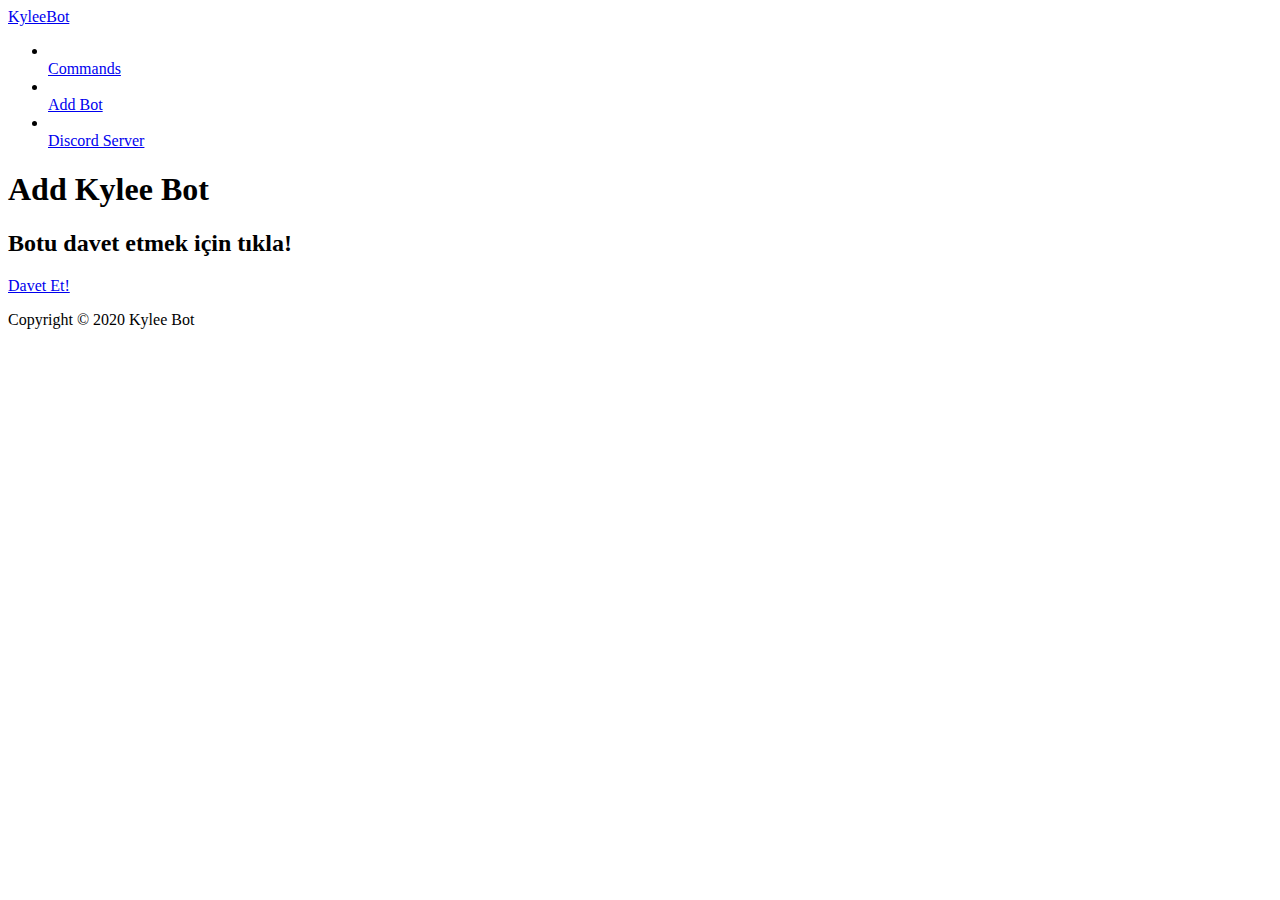
==== add-bot.html @ 22714478 "😬🚩 Checkpoint" ====
<!DOCTYPE html>

<html lang="tr">
  
<head>
    
<meta charset="UTF-8" />
    
<meta name="viewport" content="width=device-width, initial-scale=1.0" />
    
<link href="https://fonts.googleapis.com/css2?family=Oregano&display=swap" rel="stylesheet"/>
<link href="https://fonts.googleapis.com/css2?family=Orbitron&family=Oregano&display=swap" rel="stylesheet"/>
<link href="https://fonts.googleapis.com/css2?family=Raleway:wght@600;700&display=swap" rel="stylesheet"/>
<link href="https://fonts.googleapis.com/css2?family=Lato&display=swap" rel="stylesheet"/>
  
<link rel="stylesheet" href="reset.css" />
<link rel="stylesheet" href="style.css" />
  
<title>Kylee Bot</title>
  
</head>

<body>
  
<header class="head">
  
<div class="head__wrapper">
      
<a href="index.html" class="logo">
        
<div class="logo__full">
          
<span class="logo__1">Kylee</span><span class="logo__2">Bot</span>
        
</div>
  
</a>

<nav class="navigation">
  
<ul class="navigation__list">
  
<li class="navigation__list navigation__list--item"></li>
<a class="navigation__list--link" href="commands.html">Commands</a>
  
<li class="navigation__list navigation__list--item"></li>
<a class="navigation__list--link" href="add-bot.html">Add Bot</a>  
  
<li class="navigation__list navigation__list--item"></li>
<a class="navigation__list--link" href="support-server.html">Discord Server</a>
  
</ul>
  
</nav>
  
</div>
  
</header>

<main class="main-404">
  
<div class="main-404__content">
  
<header>
  
<h1 class="title title-404">Add <span class="title__huj title__huj-404">Kylee</span> Bot</h1>

</header>
        
<article> 
  
<h2 class="description description-404">Botu davet etmek için tıkla!</h2>

</article>

<a href="https://discord.com/oauth2/authorize?client_id=751481938920996944&permissions=8&scope=bot" class="cta-404">
  
<p class="cta__link">Davet Et!</p>
  
</a>
        
</div>
      
</main>

<footer class="footer">Copyright © 2020 Kylee Bot</footer>

</body>

</html>
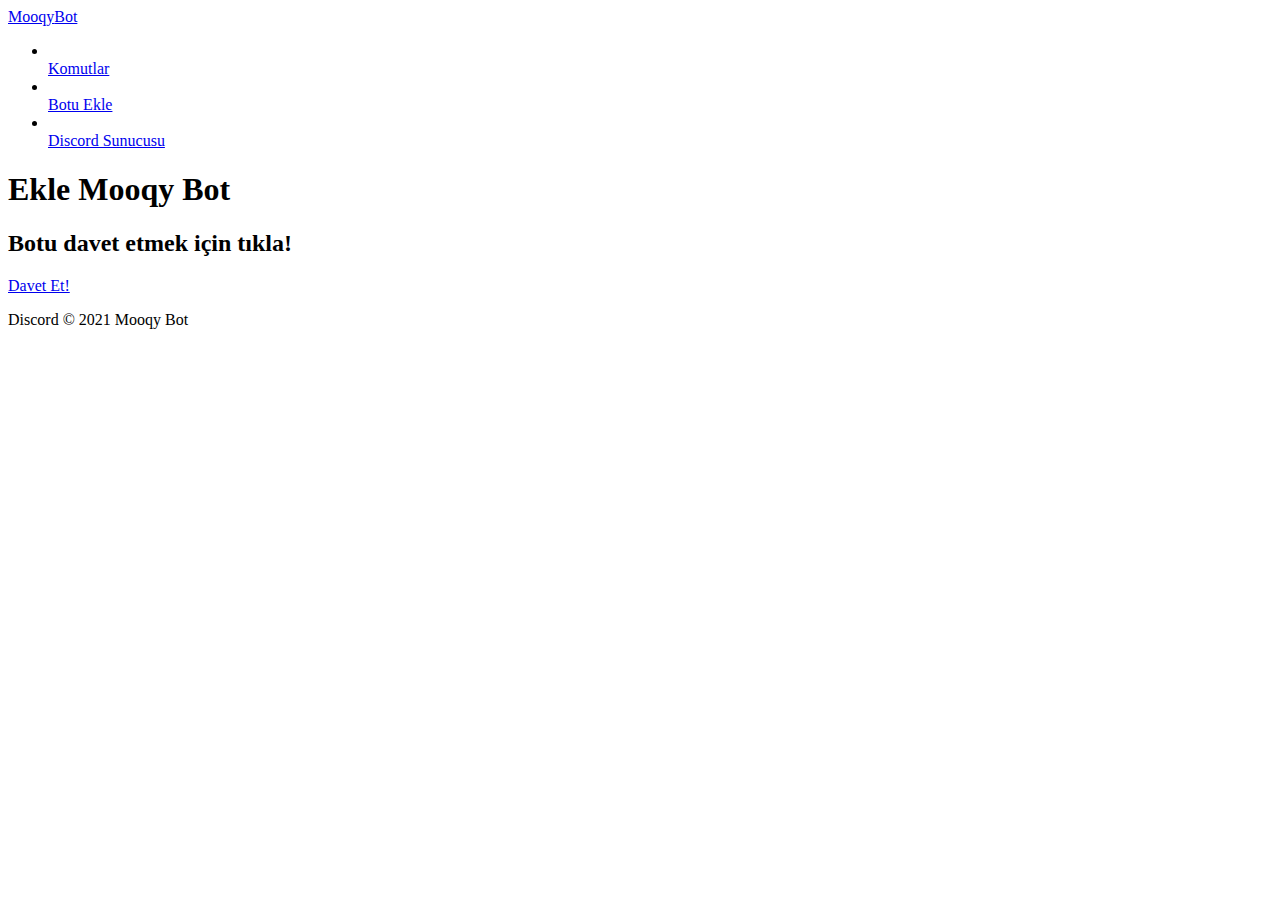
==== commit 0225393b: "🚌🚒 Checkpoint ./commands.html:42186674/873 ./index.html:42186674/64 ./add-bot.html:42186674/305 ./su" ====
--- a/add-bot.html
+++ b/add-bot.html
@@ -16,7 +16,7 @@
 <link rel="stylesheet" href="reset.css" />
 <link rel="stylesheet" href="style.css" />
   
-<title>Kylee Bot</title>
+<title>Mooqy Bot</title>
   
 </head>
 
@@ -30,7 +30,7 @@
         
 <div class="logo__full">
           
-<span class="logo__1">Kylee</span><span class="logo__2">Bot</span>
+<span class="logo__1">Mooqy</span><span class="logo__2">Bot</span>
         
 </div>
   
@@ -41,13 +41,13 @@
 <ul class="navigation__list">
   
 <li class="navigation__list navigation__list--item"></li>
-<a class="navigation__list--link" href="commands.html">Commands</a>
+<a class="navigation__list--link" href="commands.html">Komutlar</a>
   
 <li class="navigation__list navigation__list--item"></li>
-<a class="navigation__list--link" href="add-bot.html">Add Bot</a>  
+<a class="navigation__list--link" href="add-bot.html">Botu Ekle</a>  
   
 <li class="navigation__list navigation__list--item"></li>
-<a class="navigation__list--link" href="support-server.html">Discord Server</a>
+<a class="navigation__list--link" href="support-server.html">Discord Sunucusu</a>
   
 </ul>
   
@@ -63,7 +63,7 @@
   
 <header>
   
-<h1 class="title title-404">Add <span class="title__huj title__huj-404">Kylee</span> Bot</h1>
+<h1 class="title title-404">Ekle <span class="title__huj title__huj-404">Mooqy</span> Bot</h1>
 
 </header>
         
@@ -73,7 +73,7 @@
 
 </article>
 
-<a href="https://discord.com/oauth2/authorize?client_id=751481938920996944&permissions=8&scope=bot" class="cta-404">
+<a href="https://discord.com/api/oauth2/authorize?client_id=933038842783617144&permissions=8&scope=bot" class="cta-404">
   
 <p class="cta__link">Davet Et!</p>
   
@@ -83,7 +83,7 @@
       
 </main>
 
-<footer class="footer">Copyright © 2020 Kylee Bot</footer>
+<footer class="footer">Discord © 2021 Mooqy Bot</footer>
 
 </body>
 
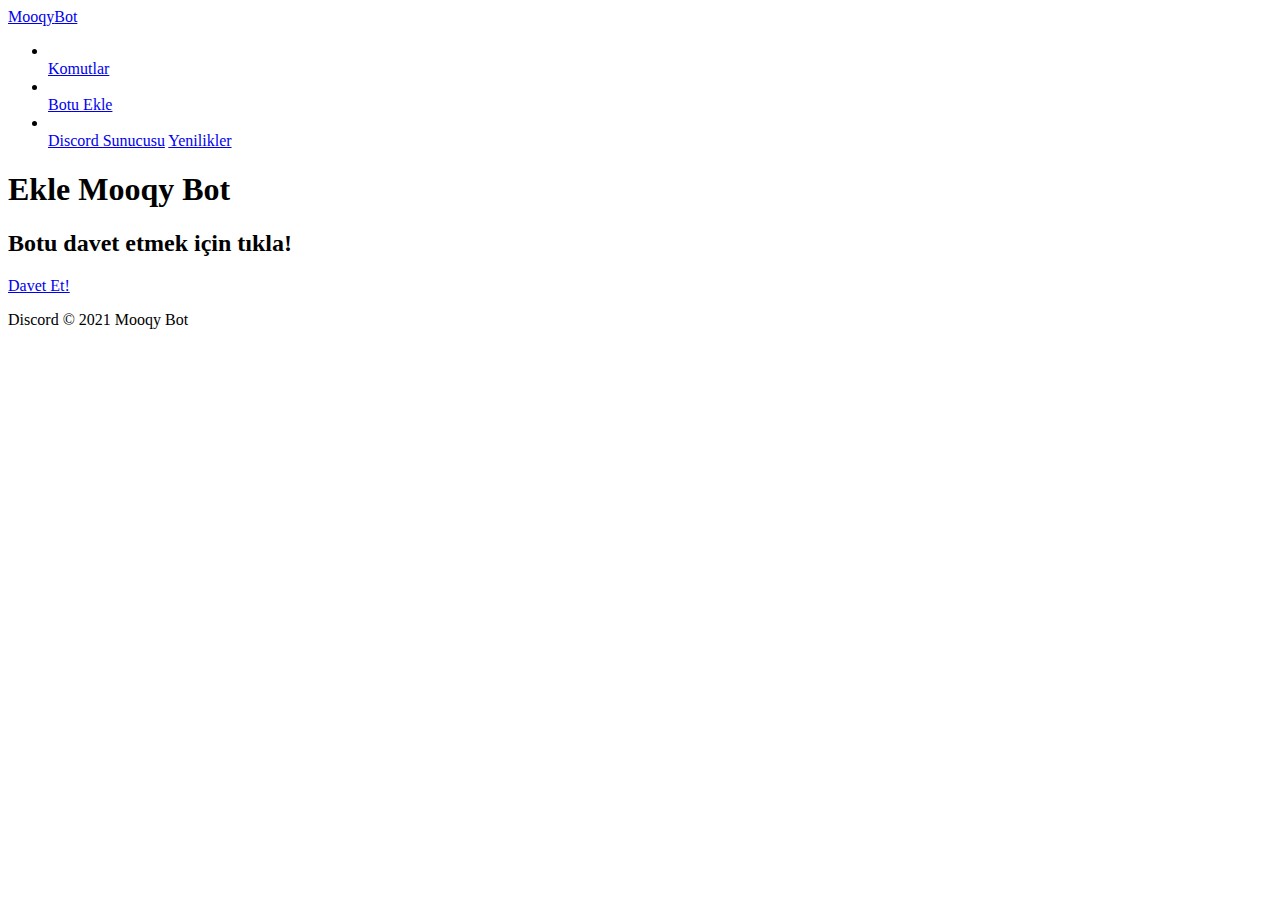
==== commit bec5e88a: "💪🌂 Checkpoint ./index.html:42186674/6 ./commands.html:42186674/81 ./support-server.html:42186674/79 " ====
--- a/add-bot.html
+++ b/add-bot.html
@@ -49,6 +49,7 @@
 <li class="navigation__list navigation__list--item"></li>
 <a class="navigation__list--link" href="support-server.html">Discord Sunucusu</a>
   
+<a class="navigation__list--link" href="yenilikler.html">Yenilikler</a>
 </ul>
   
 </nav>
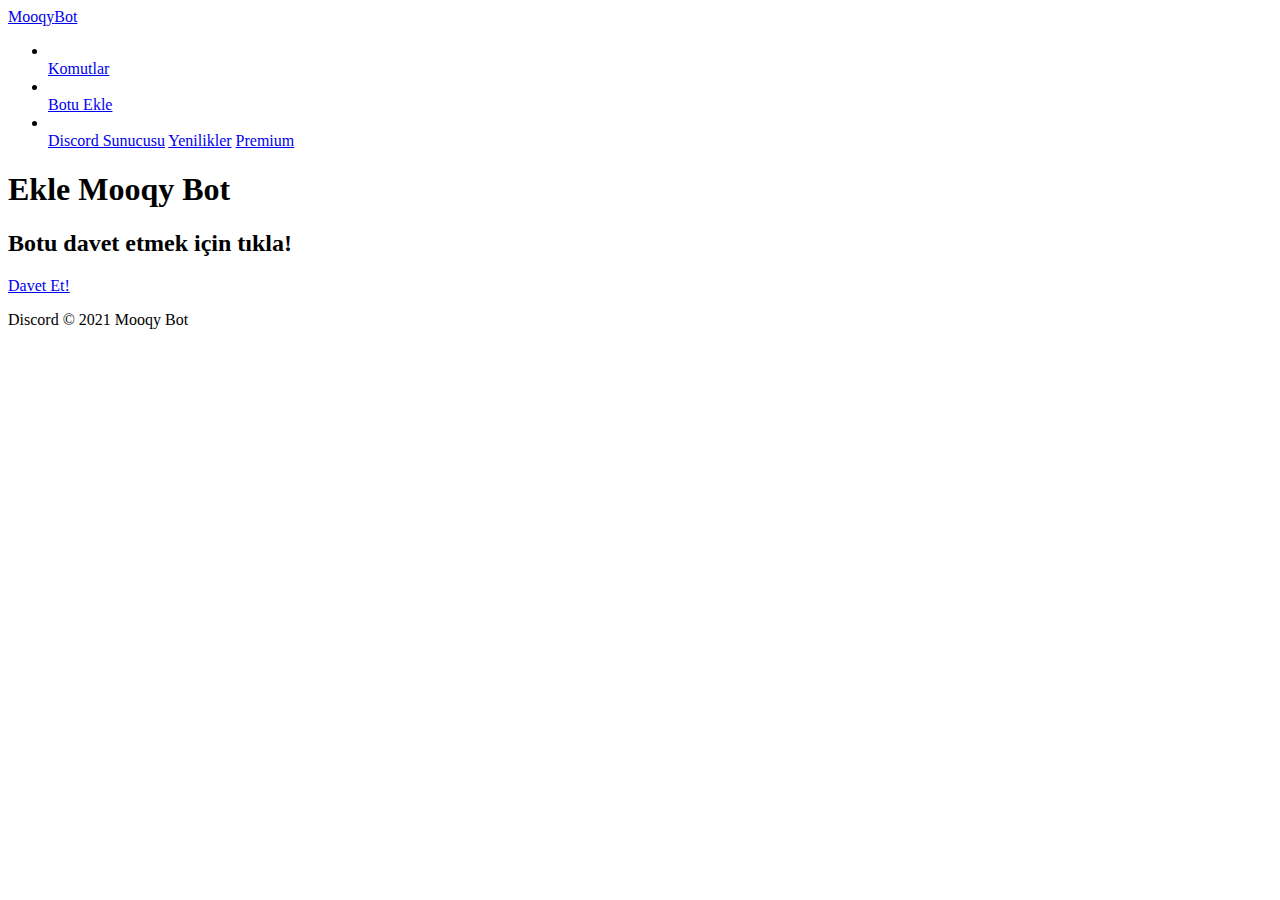
==== commit d3db5879: "🏢💫 Checkpoint ./fiyatlar.html:42186674/21072 ./nasilalinir.html:42186674/73 ./index.html:42186674/73" ====
--- a/add-bot.html
+++ b/add-bot.html
@@ -50,6 +50,8 @@
 <a class="navigation__list--link" href="support-server.html">Discord Sunucusu</a>
   
 <a class="navigation__list--link" href="yenilikler.html">Yenilikler</a>
+  
+<a class="navigation__list--link" href="premium.html">Premium</a>
 </ul>
   
 </nav>
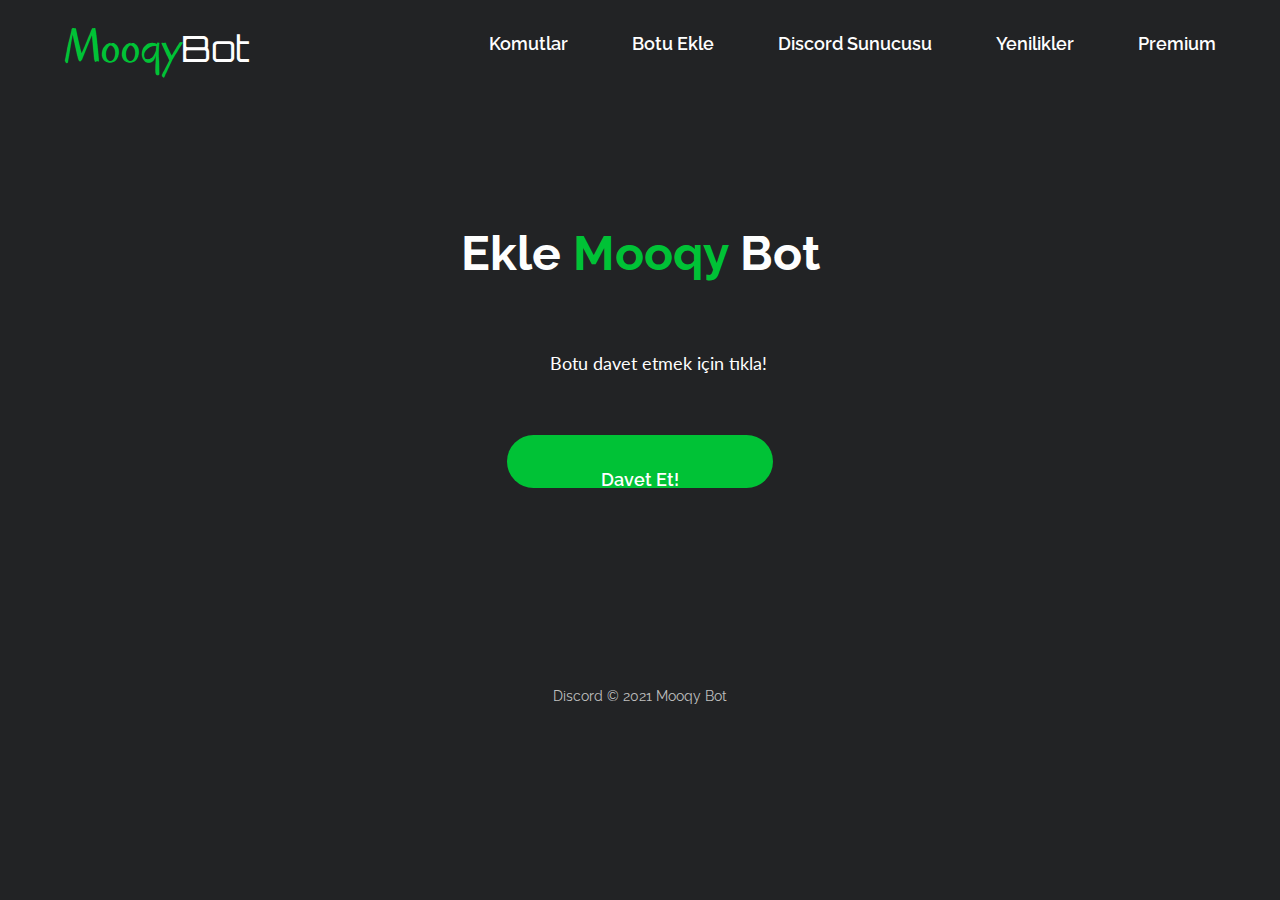
==== commit 402f2d44: "🙏🐪 Checkpoint ./premium.html:42186674/873 ./index.html:42186674/440 ./p-bilgi.html:42186674/445 ./co" ====
--- a/add-bot.html
+++ b/add-bot.html
@@ -17,6 +17,21 @@
 <link rel="stylesheet" href="style.css" />
   
 <title>Mooqy Bot</title>
+  
+    <!--Start of Tawk.to Script-->
+<script type="text/javascript">
+var Tawk_API=Tawk_API||{}, Tawk_LoadStart=new Date();
+(function(){
+var s1=document.createElement("script"),s0=document.getElementsByTagName("script")[0];
+s1.async=true;
+s1.src='https://embed.tawk.to/6223b72b1ffac05b1d7d21d7/1ftdo70p5';
+s1.charset='UTF-8';
+s1.setAttribute('crossorigin','*');
+s0.parentNode.insertBefore(s1,s0);
+})();
+</script>
+<!--End of Tawk.to Script-->
+  
   
 </head>
 
--- a/style.css
+++ b/style.css
@@ -0,0 +1,354 @@
+body {
+  background-color: #222325;
+  max-height: 100%;
+  margin: 0px 64px;
+  display: flex;
+  flex-direction: column;
+  align-content: center;
+}
+
+.cta {
+  margin-top: 48px;
+  background-color: #00c236;
+  border-radius: 64px;
+  display: flex;
+  justify-content: center;
+  padding: 16px 24px;
+  text-decoration: none;
+  width: 111px;
+  height: 21px;
+  /*box-shadow: 0px 0.913195px 2.21381px rgba(0, 194, 54, 0.0196802), 
+        0px 2.19453px 5.32008px rgba(0, 194, 54, 0.0282725), 
+        0px 4.13211px 10.0172px rgba(0, 194, 54, 0.035), 
+        0px 7.37098px 17.869px rgba(0, 194, 54, 0.0417275), 
+        0px 13.7866px 33.4221px rgba(0, 194, 54, 0.0503198), 
+        0px 33px 80px rgba(0, 194, 54, 0.07); */
+  transition: ease-in-out;
+  transition-duration: 300ms;
+}
+.cta:hover {
+  transition: ease-in-out;
+  transition-duration: 300ms;
+  box-shadow: 0px 0.913195px 2.21381px rgba(0, 194, 54, 0.0394),
+    0px 2.19453px 5.32008px rgba(0, 194, 54, 0.0566),
+    0px 4.13211px 10.0172px rgba(0, 194, 54, 0.07),
+    0px 7.37098px 17.869px rgba(0, 194, 54, 0.0834),
+    0px 13.7866px 33.4221px rgba(0, 194, 54, 0.1006),
+    0px 33px 80px rgba(0, 194, 54, 0.14);
+}
+/*on hover:
+box-shadow: 0px 0.913195px 2.21381px rgba(0, 194, 54, 0.0394), 0px 2.19453px 5.32008px rgba(0, 194, 54, 0.0566), 0px 4.13211px 10.0172px rgba(0, 194, 54, 0.07), 0px 7.37098px 17.869px rgba(0, 194, 54, 0.0834), 0px 13.7866px 33.4221px rgba(0, 194, 54, 0.1006), 0px 33px 80px rgba(0, 194, 54, 0.14);*/
+
+.cta-404 {
+  margin-top: 48px;
+  background-color: #00c236;
+  border-radius: 64px;
+  display: flex;
+  justify-content: center;
+  padding: 16px 24px;
+  text-decoration: none;
+  width: 218px;
+  height: 21px;
+  /*box-shadow: 0px 0.913195px 2.21381px rgba(0, 194, 54, 0.0196802), 
+        0px 2.19453px 5.32008px rgba(0, 194, 54, 0.0282725), 
+        0px 4.13211px 10.0172px rgba(0, 194, 54, 0.035), 
+        0px 7.37098px 17.869px rgba(0, 194, 54, 0.0417275), 
+        0px 13.7866px 33.4221px rgba(0, 194, 54, 0.0503198), 
+        0px 33px 80px rgba(0, 194, 54, 0.07); */
+  transition: ease-in-out;
+  transition-duration: 300ms;
+}
+
+.cta-404:hover {
+  transition: ease-in-out;
+  transition-duration: 300ms;
+  box-shadow: 0px 0.913195px 2.21381px rgba(0, 194, 54, 0.0394),
+    0px 2.19453px 5.32008px rgba(0, 194, 54, 0.0566),
+    0px 4.13211px 10.0172px rgba(0, 194, 54, 0.07),
+    0px 7.37098px 17.869px rgba(0, 194, 54, 0.0834),
+    0px 13.7866px 33.4221px rgba(0, 194, 54, 0.1006),
+    0px 33px 80px rgba(0, 194, 54, 0.14);
+}
+
+.cta__link {
+  color: #fefefe;
+  font-size: 18px;
+  font-family: "Raleway", sans-serif;
+  font-weight: 600;
+  text-decoration: none;
+}
+
+.description {
+  font-family: "Lato", sans-serif;
+  font-style: normal;
+  font-size: 18px;
+  color: #fefefe;
+  font-weight: 400;
+  max-width: 650px;
+  line-height: 18px;
+  margin-top: 48px;
+  padding-left: 36px;
+}
+
+.description-404 {
+  font-family: "Lato", sans-serif;
+  font-style: normal;
+  font-size: 18px;
+  color: #fefefe;
+  font-weight: 400;
+  max-width: 650px;
+  line-height: 18px;
+  margin-top: 48px;
+  text-align: center;
+}
+
+.description--landing {
+  padding: 0;
+}
+
+.dot {
+  padding-right: 20px;
+}
+
+.footer {
+  font-family: "Raleway", sans-serif;
+  font-size: 14px;
+  color: #c0c0c0;
+  margin: 200px 0px 16px 0px;
+  display: flex;
+  align-self: center;
+}
+
+.head {
+  top: 0;
+  left: 0;
+  position: fixed;
+  background-color: #222325;
+  /*background: rgba(34, 35, 37, 0.01);
+  backdrop-filter: blur(8px);*/
+  width: 100%;
+  z-index: 2137;
+}
+
+.head__wrapper{
+  display: flex;
+  flex-direction: row;
+  justify-content: space-between;
+  padding: 16px 64px;
+  
+}
+
+.logo {
+  display: flex;
+  align-self: center;
+  text-decoration: none;
+  width: 120px;
+}
+
+.logo__full {
+  max-width: auto;
+}
+
+.logo__1 {
+  font-family: "Oregano";
+  font-size: 48px;
+  color: #00c236;
+}
+
+.logo__2 {
+  font-family: "Orbitron", sans-serif;
+  font-size: 36px;
+  color: #fefefe;
+}
+
+.main {
+  display: flex;
+  flex-direction: row;
+  justify-content: space-between;
+  margin-top: 200px;
+}
+
+.main__content {
+  display: flex;
+  flex-direction: column;
+  align-self: center;
+}
+
+.main-404 {
+  display: flex;
+  flex-direction: row;
+  justify-content: center;
+  margin-top: 200px;
+}
+
+.main-404__content {
+  display: flex;
+  flex-direction: column;
+  align-items: center;
+}
+
+.main-features {
+  margin-top: 64px;
+  display: flex;
+  flex-direction: column;
+}
+
+.main-features--fix {
+  margin-top: 130px;
+}
+
+.main-features__header {
+  display: flex;
+  align-self: flex-start;
+}
+
+.main-features__papieska {
+  display: flex;
+  flex-direction: row;
+  justify-content: space-between;
+  align-items: center;
+}
+
+.main-features__8ball {
+  display: flex;
+  flex-direction: row-reverse;
+  justify-content: space-between;
+  align-items: center;
+}
+
+.main-features__daily {
+  display: flex;
+  flex-direction: row;
+  justify-content: space-between;
+  align-items: center;
+}
+
+.main-features__reactions {
+  display: flex;
+  flex-direction: row-reverse;
+  justify-content: space-between;
+  align-items: center;
+}
+
+.main-features__title {
+  display: flex;
+  flex-direction: row;
+  align-items: center;
+}
+
+.navigation {
+  display: flex;
+  flex: content;
+  flex-direction: row;
+  justify-content: flex-end;
+}
+
+.navigation__list--link {
+  transition: 0.4s ease;
+  flex-direction: row;
+  color: #fefefe;
+  font-size: 18px;
+  font-family: "Raleway", sans-serif;
+  font-weight: 600;
+  margin-left: 64px;
+  text-decoration: none;
+  border-bottom: 4px solid #222325;
+  padding-bottom: 4px;
+}
+
+.navigation__list--link:hover{
+  border-bottom: 4px solid #00C236;
+  border-radius: 2px;
+}
+
+.navigation__list--link-hover{
+  border-bottom: 4px solid #00C236;
+  border-radius: 2px;
+}
+
+.navigation__list {
+  display: flex;
+  align-self: center;
+}
+
+.navigation__list--item {
+  
+}
+
+.peepo {
+  display: flex;
+  flex-direction: column;
+  align-items: center;
+}
+
+.peepo__circle {
+  margin-bottom: 32px;
+  width: 310px;
+  height: 310px;
+}
+
+.peepo__circle--spin {
+  margin: 0;
+  transform: rotate(0deg);
+  transition-timing-function: ease;
+  transition-duration: 2s;
+  transition-property: all;
+}
+
+/*
+.peepo__circle--spin{
+    margin-bottom: 32px;
+    transform: rotate(360deg);
+    transition-timing-function: ease;
+    transition-duration: 2s;
+    transition-property: all;
+} */
+
+.peepo__status {
+  color: #fefefe;
+  font-size: 18px;
+  font-family: "Raleway", sans-serif;
+  font-weight: 600;
+}
+
+.peepo__status--online {
+  color: #00c236;
+}
+
+.title {
+  font-family: "Raleway", sans-serif;
+  font-size: 36px;
+  color: #fefefe;
+  font-weight: 700;
+  line-height: 42px;
+}
+
+.title--blob {
+  position: relative;
+  left: 16px;
+}
+
+.title__huj {
+  font-family: "Raleway", sans-serif;
+  font-size: 36px;
+  color: #00c236;
+  font-weight: 700;
+}
+
+.title__huj-404 {
+  font-size: 48px;
+}
+
+.title-404 {
+  font-size: 48px;
+  text-align: center;
+}
+
+.title-container {
+  padding-bottom: 5.5px;
+}
+
+.title-blob {
+  position: relative;
+  top: 50px;
+}
